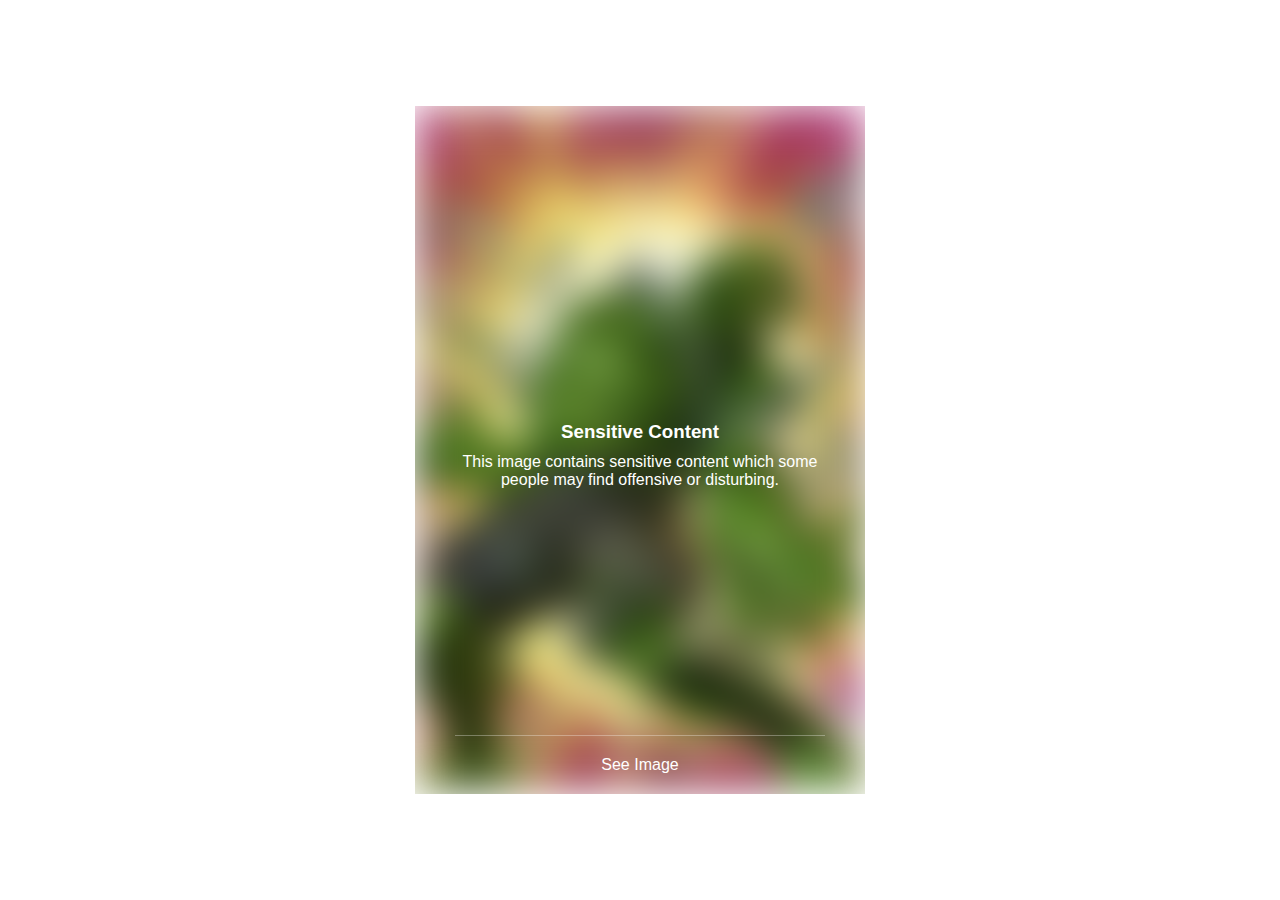
==== Cover and Uncover/index.html @ 0c0b84a4 "day 2" ====
<!DOCTYPE html>
<html lang="en">
<head>
    <meta charset="UTF-8">
    <meta http-equiv="X-UA-Compatible" content="IE=edge">
    <meta name="viewport" content="width=device-width, initial-scale=1.0">
    <title>Document</title>
    <link rel="stylesheet" href="https://cdnjs.cloudflare.com/ajax/libs/font-awesome/6.4.0/css/all.min.css" integrity="sha512-iecdLmaskl7CVkqkXNQ/ZH/XLlvWZOJyj7Yy7tcenmpD1ypASozpmT/E0iPtmFIB46ZmdtAc9eNBvH0H/ZpiBw==" crossorigin="anonymous" referrerpolicy="no-referrer" />
    <link rel="stylesheet" href="style.css">
</head>
<body>
    <div class="image-card">
       <input type="checkbox" class="toggle-btn">
       <img src="1.jpeg" alt="">
       <div class="content">
        <i class="fas fa-eye-slash"></i>
        <h3>Sensitive Content</h3>
        <p class="text">This image contains sensitive content which some people may find offensive or disturbing.</p>
       </div>
    </div>
</body>
</html>
---- Cover and Uncover/style.css ----
*{
    margin: 0;
    padding: 0;
    font-family: "Montserrat", sans-serif;
    box-sizing: border-box;
}

body{
    min-height: 100vh;
    display: flex;
    align-items: center;
    justify-content: center;
}

.image-card{
    width: 450px;
    overflow: hidden;
    position: relative;
}

.image-card img{
    width: 100%;
    transition: all .5s ease-in-out;
    filter: blur(20px);
}

.content{
    position: absolute;
    top: 50%;
    transform: translateY(-50%);
    text-align: center;
    color: #fff;
    padding: 0 40px;
    transition: .6s;
}

.content h3{
    margin: 10px;
}

.toggle-btn{
    appearance: none;
    position: absolute;
    bottom: 0;
    color: #fff;
    z-index: 1;
    border-top: 1px solid #ffffff50;
    padding: 20px;
    margin: 0 40px;
    width: calc(100% - 80px);
    text-align: center;
    cursor: pointer;

}

.toggle-btn::before{
    content: "See Image";
    transition: .3s;
    font-size: 16px;
}

.toggle-btn:checked ~ img{
    filter: blur(0);
}

.toggle-btn:checked::before{
    content: "Cover Image";
}

.toggle-btn:checked ~ .content{
    pointer-events: none;
    opacity: 0;
}
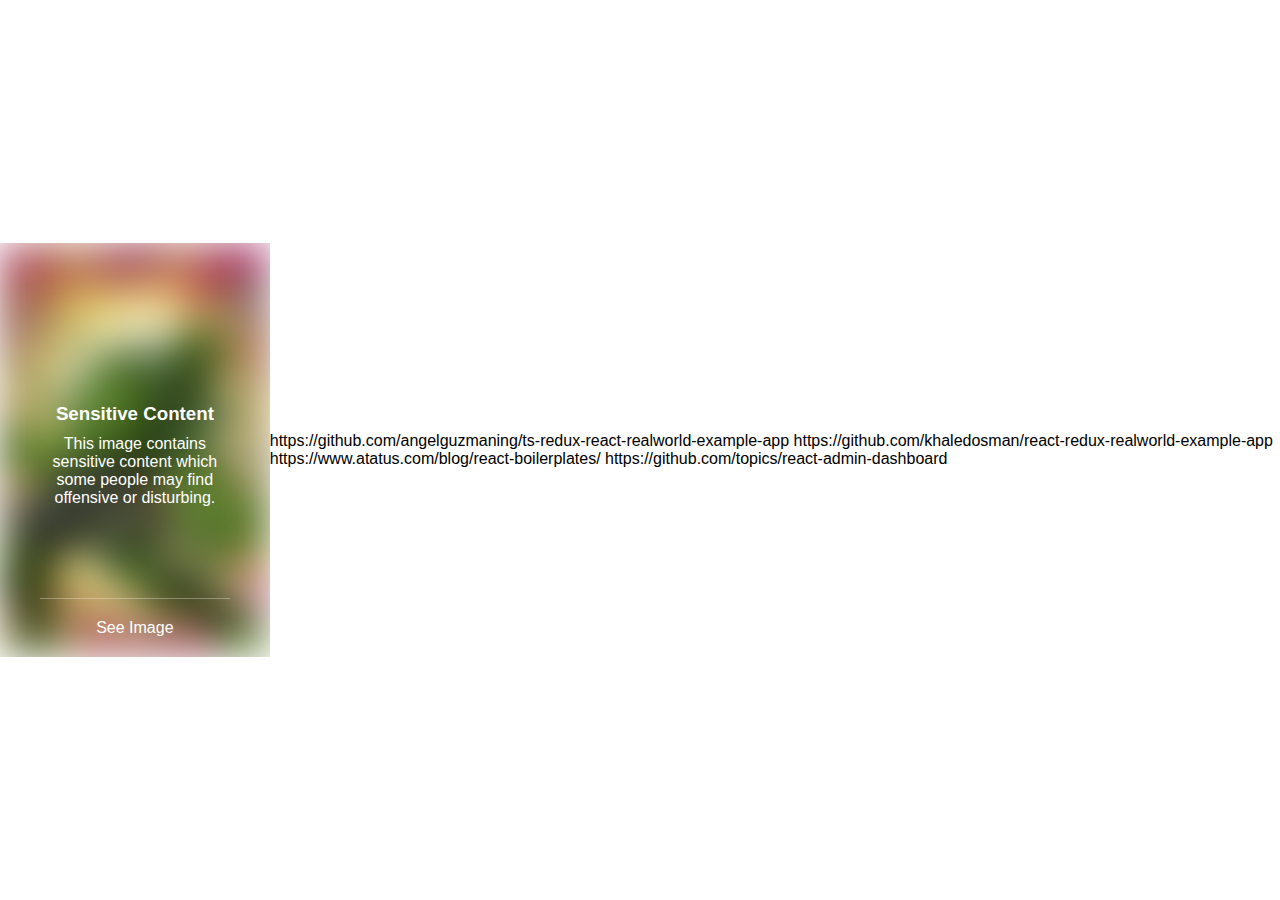
==== commit 6ad84dd9: "link" ====
--- a/Cover and Uncover/index.html
+++ b/Cover and Uncover/index.html
@@ -19,4 +19,11 @@
        </div>
     </div>
 </body>
-</html>+</html>
+
+
+
+https://github.com/angelguzmaning/ts-redux-react-realworld-example-app
+https://github.com/khaledosman/react-redux-realworld-example-app
+https://www.atatus.com/blog/react-boilerplates/
+https://github.com/topics/react-admin-dashboard